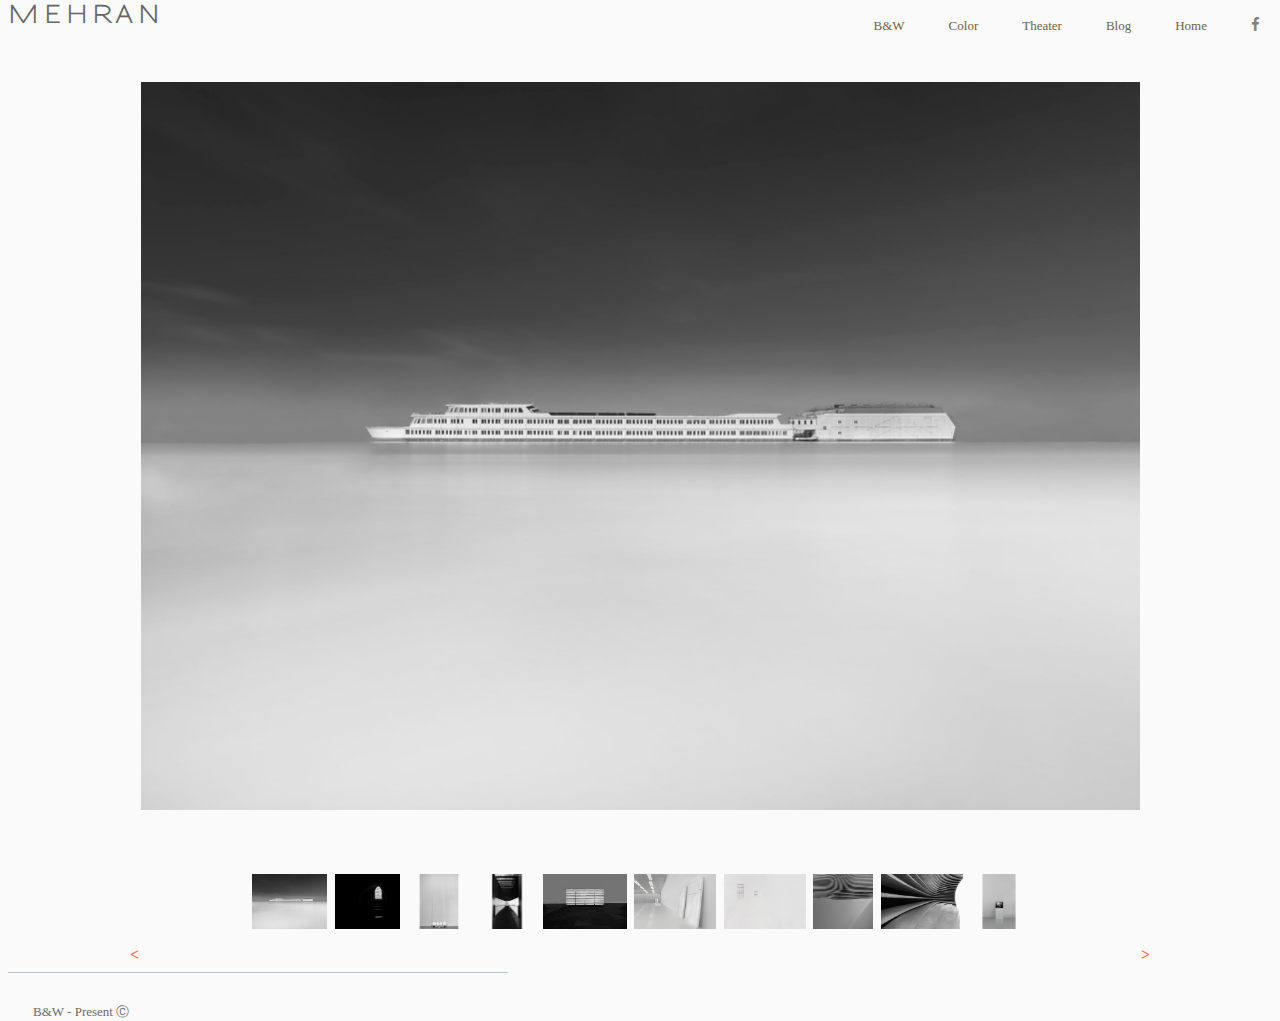
==== B&W.html @ 2178bd2e "old version" ====
<!DOCTYPE html>
<html lang="en-us">

<head>
  <meta http-equiv="content-type" content="text/html; charset=utf-8">
  <meta name="viewpoert" content="width=device-width,intial-scale=1.0,maximum-scale=2.0,user-scalable=yes">
  <meta name="viewport" content="width=device-width,initial-scale=1">
  <meta name="descriprion" content="Mehran photography website">
  <meta name="apple-mobile-web-app-capable" content="yes">
  <meta http-equiv="X-UA-Compatible" content="IE=Edge">
  <meta property="og:title" content="Mehran">
  <meta name="author" content="Mehran Hosseini">
  <meta name="keywords" content="Mehran,Portfolio,Photography website,HTML,CSS,XML,JavaScript">
  <title> MEHRAN </title>
  <link rel="stylesheet" href="mehran.css">
  <link rel="stylesheet" href="style.css">
  <link rel="stylesheet" href="malihu-custom-scrollbar-plugin-master/jquery.mCustomScrollbar.css" />
  <link rel="stylesheet" href="web-fonts-with-css/css/fontawesome-all.min.css">
  <link rel="stylesheet" href="https://cdnjs.cloudflare.com/ajax/libs/font-awesome/4.7.0/css/font-awesome.min.css">
  <script src="https://ajax.googleapis.com/ajax/libs/jquery/3.3.1/jquery.min.js"></script>
</head>

<body id="bodyInex" class="bodyFontFamily">

  <div id="wholepage">
    <div>
      <a href="index.html" id="removeHover" class="hostName">
        <span class="logoNameFontFamily">MEHRAN</span>
      </a>
    </div>

    <nav>
      <div class="humberger_menu"></div>
      <ul id="navList" class="active">
        <li id="B&W"><a href="B&W.html" class="nav">B&W</a></li>
        <li id="Color"><a href="Color.html" class="nav">Color</a></li>
        <li id="Theater"><a href="Theater.html" class="nav">Theater</a></li>
        <li id="Blog"><a href="Blog.html" class="nav">Blog</a></li>
        <li id="Home"><a href="index.html" class="nav">Home</a></li>
        <li id="socialBadgesLi">
          <div id="socialNetworkLinks">
            <a href="https://www.facebook.com/profile.php?id=100008075235750" target="_blank">
              <span class="fab fa-facebook-f  facebookIcon"></span>
            </a>
          </div>
        </li>
      </ul>
    </nav>
  </div>

  <div class="footer" id="footerLines"><br /></div>

  <script>
    $('.humberger_menu').on('click', function() {
      $('this').toggleClass('active');
      $('nav ul').toggleClass('showing');
    });
  </script>

  <br>
  <br>
  <br>

  <div id="wrapper">
    <div id="content">
      <div id="box">
        <div id="view">
          <img class="thumb" alt="" />
          <div id="titleOfImage"></div>
        </div>
        <div id="thumbs">
          <div id="nav-left-thumbs">
            <</div> <div id="pics-thumbs">
              <div class="mcs-horizontal-example">
                <a href="javascript: change(1)">
                  <img src="IMG/B&W/1.jpg" alt="" />
                </a>
                <a href="javascript: change(2)">
                  <img src="IMG/B&W/2.jpg" alt="" />
                </a>
                <a href="javascript: change(3)">
                  <img src="IMG/B&W/3.png" alt="" />
                </a>
                <a href="javascript: change(4)">
                  <img src="IMG/B&W/4.png" alt="" />
                </a>
                <a href="javascript: change(5)">
                  <img src="IMG/B&W/5.jpg" alt="" />
                </a>
                <a href="javascript: change(6)">
                  <img src="IMG/B&W/6.jpg" alt="" />
                </a>
                <a href="javascript: change(7)">
                  <img src="IMG/B&W/7.jpg" alt="" />
                </a>
                <a href="javascript: change(8)">
                  <img src="IMG/B&W/8.jpg" alt="" />
                </a>
                <a href="javascript: change(9)">
                  <img src="IMG/B&W/9.png" alt="" />
                </a>
                <a href="javascript: change(10)">
                  <img src="IMG/B&W/10.png" alt="" />
                </a>
              </div>
          </div>
          <div id="nav-right-thumbs">></div>
        </div>
      </div>
    </div>
  </div>

  <script src="zoom-slideshow.js"></script>
  <script>
    (function($) {
      $(window).on('load', function() {
        $('.mcs-horizontal-example').mCustomScrollbar({
          axis: 'x',
          theme: 'dark-thin'
        });
      });
    })(jQuery);
  </script>

  <script>
    $(document).ready(function() {
      $('#view').setZoomPicture({
        thumbsContainer: '#pics-thumbs',
        prevContainer: '#nav-left-thumbs',
        nextContainer: '#nav-right-thumbs',
        loadMsg: '<img src="oie_10155884ba.gif" />',
      });

      const view = document.querySelector("#view .thumb");

      view.addEventListener("click", (ev) => {
        const src = ev.target.src;
        const cnt = document.createElement("div");
        const exit = document.createElement("div");
        exit.classList.add("exit")
        cnt.append(exit)
        cnt.classList.add("big-image");
        const img = document.createElement("img");
        img.src = src;
        cnt.append(img);
        console.log(cnt);
        document.querySelector("#box").append(cnt);
        exit.addEventListener("click", () => {
          document.querySelector("#box .big-image").remove()
        })
      });
    });

    function change(value) {
      var div = document.getElementById('titleOfImage');
      var text = '';
      if (value == 1) text += 'Far off</br>2018';
      if (value == 2) text += 'Shadow of truth</br>2018';
      if (value == 3) text += 'Rachel Whiteread exhibition/Belvedere21</br>2018';
      if (value == 4) text += 'Path</br>2018';
      if (value == 5) text += 'Bookshelf-Inspired by Rachel Whiteread exhibition/Belvedere21</br>2018';
      if (value == 6) text += 'The door-Inspired by Rachel Whiteread exhibition/Belvedere21</br>2018';
      if (value == 7) text += 'Rachel Whiteread exhibition/Belvedere21</br>2018';
      if (value == 8) text += 'Line</br>2018';
      if (value == 9) text += 'Line</br>2018';
      if (value == 10) text += 'Rachel Whiteread exhibition/Belvedere21</br>2018';
      div.innerHTML = text;
    }
  </script>

  <script src="malihu-custom-scrollbar-plugin-master/jquery.mCustomScrollbar.concat.min.js"></script>

  <footer>
    <hr id="pageContentSeperatorLine">
    <div id="textFooter">
      <p> B&W - Present Ⓒ <p>
    </div>
  </footer>

</body>

</html>
---- mehran.css ----
@font-face {
  font-family: Sansumi-Bold;
  src: url(Fonts/Sansumi-Bold.ttf);
}

@font-face {
  font-family: FontAwesome;
  src: url('https://maxcdn.bootstrapcdn.com/font-awesome/4.7.0/css/font-awesome.min.css');
}

.logoNameFontFamily {
  font-family: Sansumi-Bold;
}

.bodyFontFamily {
  font-family: 'Titillium Web';
}

body {
  border: 0px solid #fafafa;
  margin-top: 0px;
  color: #6b6b6b;
  background-color: #fafafa;
}

html {
  -webkit-background-size: cover;
  -moz-background-size: cover;
  -o-background-size: cover;
  background-size: cover;
  height: 100%;
  width: 100%;
}

#navList {
  position: absolute;
  top: 0!important;
}

nav ul {
  overflow: hidden;
  right: 0;
  -webkit-transition: max-height 0.4s!important;
  -ms-transition: max-height 0.4s!important;
  -moz-transition: max-height 0.4s!important;
  -o-transition: max-height 0.4s!important;
  transition: max-height 0.4s!important;
}

nav ul li {
  padding: 0px 20px 0px 20px!important;
  display: inline-block!important;
  list-style-type: none!important;
  white-space: normal!important;
}

.hostName {  position: absolute;
  top: 0!important;
  float: left;
  text-decoration: none;
  text-align: left;
  white-space: normal;
  letter-spacing: 0.20em;
  font-size: 24px;
  color: #656565;
  padding-right: 0px;
  margin-right: 0px;
}

.hostName:hover {
  text-decoration: none;
}

#horizontalNavBorder {
  display: none;
}

a,
.nonLinkedParent {
  color: #6c6343;
  text-decoration: none;
  font-size: 13px;
}

li a:hover {
  background-color: #f0f0f0;
  text-decoration: underline;
}

#removeHover:hover {
  background-color: transparent;
}

title {
  display: none;
}

#socialNetworkLinks {
  background-color: transparent;
}

.facebookIcon:before {
  content: "\e616";
  font-family: FontAwesome;
}

.facebookIcon {
  font-style: normal;
  font-size: 15px;
  color: #828282;
}

#titleOfImage {
  float: left;
  font-size: 12px;
  margin-bottom: 0;
  text-align: left;
}
/*-------------------------------------------------contact page------------------------------------------------*/
#hostEmailAdress a {
  font-size: 20px;
  margin-left: 20px;
  padding-top: 40px;
  display: block;
}

#textPageContainer {
  float: left;
  text-align: left;
  white-space: normal;
  letter-spacing: 0em;
  padding left: 0;
  padding-right: 25px;
  border-radius: 0;
  font-size: 13px;
  box-shadow: none;
}

.formMargin {
  white-space: normal;
}

.form {
  display: inline-block;
  margin-left: 1%;
  width: 100%;
  min-width: 100%;
  margin-top: 400px;
}

#TEXTAREA {
  font-family: inherit;
}

.form-control {
  border-radius: 0;
  font-size: 13px;
  box-shadow: none;
  padding: 5px 3px;
  background-image: none;
  line-height: ;
  color: #555;
  background-color: #fff;
  border: 1px solid #ccc;
  /* width: 380px; */
}

.text-input {
  color: #385056;
  font-family: ;
}

.container {
  box-sizing: border-box;
}

h1 {
  font-size: 1em;
  margin: .67em 0;
  font-weight: 600;
  display: block;
  -webkit-margin-before: 0.67em;
  -webkit-margin-after: 0.67em;
  -webkit-margin-start: 0px;
  -webkit-margin-end: 0px;
}

.form-group>label {
  display: block;
}

.field-text label {
  cursor: default;
  padding-top: 10px;
}

.singleTopMargin {
  margin-top: 10px;
}

.button {
  display: inline-block;
  border: 1px solid #CCC;
  background-color: #FFF;
  padding: .38em .6em;
  text-decoration: none;
  cursor: pointer;
  color: #000;
  font-family: inherit;
  margin-top: 10px;
}

.lightRoundedCorners {
  border-radius: 10px;
}

.moduleFormButton:hover {
  border-color: #CCC;
  background-color: eeeded;
}

#formMarginL {
  margin-left: 1%;
}

input {
  font: inherit;
  vertical-align: baseline;
  -webkit-appearance: textfield;
  -webkit-writing-mode: horizontal-tb;
  -webkit-rtl-ordering: logical;
  cursor: text;
  text-rendering: auto;
  letter-spacing: normal;
  word-spacing: normal;
  text-transform: none;
  text-indent: 0px;
  text-shadow: none;
  text-align: start;
}

.control {
  border-radius: 0;
  font-size: 13px;
  box-shadow: none;
}

input[type=text],
input[type=password] {
  border: 1px solid #CCC;
  padding: 5px 3px;
}

.select {
  font-family: inherit;
  padding-left: 0;
}

li:first-child li:last-child {
  border-radius: 0;
  font-size: 13px;
  box-shadow: none;
  padding: 5px 3px;
}

#textPageContainer {
  min-width: ;
  white-space: normal;
}

.pdfIconFloatContainer {
  z-index: 10;
}

form {
  margin-top: ;
}

/*----------------------------------------------Login page-----------------------------------------------*/
.myPos {
  display: block;
  text-align: center;
  opacity: 1;
  margin: 0 auto;
}

/*-----------------------------------------------Story Page-----------------------------------------------*/
.statement {
  font-family: 'Titillium Web';
  text-align: justify;
  width: px;
  margin-left: 25px;
  padding-top: 1px;
  line-height: 1.7em;
}

.name {
  font-family: 'Titillium Web';
  margin-left: 0px;
  padding-bottom: 0px;
  white-space: 4px;
}

/*----------------------------------------------Video Page-----------------------------------------------*/
.blog {
  display: flex;
  justify-content: flex-start;
  align-items: center;
  flex-wrap: wrap;
  margin-top: 80px;
}

#Video_player_box {
  /* float: left; */
  /* margin-left: 25px; */
  /* margin-top: 80px; */
  margin: 8px;
  flex-basis: calc(50% - 16px);
  text-align: center;
}

img {
  align-items: center;
}

#pageContentSeperatorLine {
  margin-top: 39px;
  margin-bottom: 30px;
  width: 50%;
  margin-left: 0;
  max-width: 500px;
  height: 0;
  text-align: left;
  border: 0;
  border-bottom: solid 1px #b5c9d8;
  line-height: 1.7em;
}

#textFooter {
  text-align: left;
  margin-left: 25px;
  margin-bottom: 45px;
  margin-right: 25px;
  margin-top: 0;
  display: block;
  color: #6b6b6b;
  font-size: 13px;
}

.title,
.year {
  font-size: 12px;
}

.thumb {
  cursor: pointer;
  display: inline-block;
}

.desc {
  cursor: pointer;
  position: absolute;
  top: 10%;
  text-align: left;
}

#logoArt {
  letter-spacing: 0em;
  font-size: 15px;
  padding-left: 0px;
  margin-left: 0px;
}
/*----------------------------------------------------------Big Image---------------------------------------------------*/
#box {
  margin-bottom: 9px;
}

#box .big-image {
  position: fixed;
  left: 0;
  top: 0;
  width: 100%;
  height: 100%;
  display: flex;
  align-items: center;
  justify-content: center;
  background-color: rgba(255, 255, 255, 0.88);
}

#box .big-image .exit {
  width: 40px;
  height: 40px;
  display: block;
  position: absolute;
  left: 26px;
  top: 26px;
  cursor: pointer;

}

#box .big-image .exit:before {
  content: "";
  display: block;
  width: 30px;
  height: 2px;
  background-color: black;
  position: absolute;
  transform: rotate(-45deg);
}

#box .big-image .exit:after {
  content: "";
  display: block;
  width: 30px;
  height: 2px;
  background-color: black;
  position: absolute;
  transform: rotate(45deg);

}

#box .big-image img {
  height: 99%;
  animation: fa
}

/*----------------------------------------------------------Blog---------------------------------------------------*/
#myVideo {
  width: 600px;
}

/*-------------------------------------------------------media qury-------------------------------------------------*/
@media screen and (max-width: 770px) {
  .form-control {
    width: 250px;
  }
}

@media screen and (max-width: 770px) {
  #statement {
    font-family: 'Titillium Web';
    height: auto;
    width: 250px;
    position: static;
    box-sizing: border-box;
  }
}








@media screen and (max-width: 770px) {
  nav ul {
    max-height: 0px;
     background: rgba(255,255,255, 0.7);
    margin-top: 13%;
    position:  inherit!important;
    opacity: 50%!important;
  }

  .showing {
    max-height: 30em;
    /* display: block!important; */
  }

  nav ul li {
    box-sizing: border-box;
    width: 100%;
    padding: 15px;
    text-align: left;
  }

  .humberger_menu::after {
    top: 0!important;
    position: absolute!important;
    right: 5px!important;
    display: block!important;
    content: "\f0c9"!important;
    font-family: FontAwesome;
    color: grey!important;
    font-size: 42px!important;
    float: right!important;
    text-align: right!important;
  }

  .humberger_menu.active {
    content: "\f057";
    display: none;
  }
}
















@media screen and (max-width: 770px) {
  #myVideo {
    width: 300px;
    margin: 0px;
    padding: 0px;
  }

  #Video_player_box {
    margin-left: 0px;
    margin-top: 20px;
  }
}

@media screen and (max-width: 770px) {
  .form {
    margin-top: 50px;
  }
}
---- style.css ----
#view img {
  width: 999px !important;
}

#content {
  text-align: center;
}

#view {
  margin: 0px 0;
  padding-top: 10px;
  height: auto !important;
}

#thumbs {
  position: relative;
  margin: 20px 0;
  text-align: center;
}

#nav-left-thumbs {
  left: -10px;
}

#nav-right-thumbs {
  right: -10px;
}

#nav-left-thumbs, #nav-right-thumbs {
  position: absolute;
  top: 66px;
  width: -10px;
  height: 30px;
  line-height: 30px;
  font-size: 1em;
  display: block;
  margin: 0 auto;
  font-weight: bold;
  color: tomato;
  cursor: pointer;
  text-align: center;
  /* transition-duration: 1s; */
}

#pics-thumbs {
  position: relative;
  margin: 60px auto 0;
  white-space: nowrap;
  overflow: hidden;
  width: 999px;
  /* transition-duration: .8s; */
}

#pics-thumbs img {
  margin: 0 2px;
  cursor: pointer;
  height: 55px;
  width: auto;
  /* transition-duration: .4s; */
}

/*--------------------------------------------------media query----------------------------------*/
@media screen and (max-width: 1000px) {
  #nav-left-thumbs, #nav-right-thumbs {
    width: 100%;
    /* The width is 100%, when the viewport is 800px or smaller */
    display: none;
  }
}

@media screen and (max-width: 770px) {
  #view {
    display: none;
    padding-top: 38px;
  }

  #view img {
    width: 20px;
  }

  #thumbs {
    position: static;
  }

  #pics-thumbs img {
    position: relative;
    margin: 10px auto;
    width: 90%;
    height: auto;
    display: block;
  }

  #pics-thumbs {
    width: 100% !important;
  }

  #wrapper {
    width: none;
    margin: none;
  }
}

@media screen and (min-width: 770px) {
  #wrapper {
    width: 1000px;
    margin: 0 auto;
  }
}
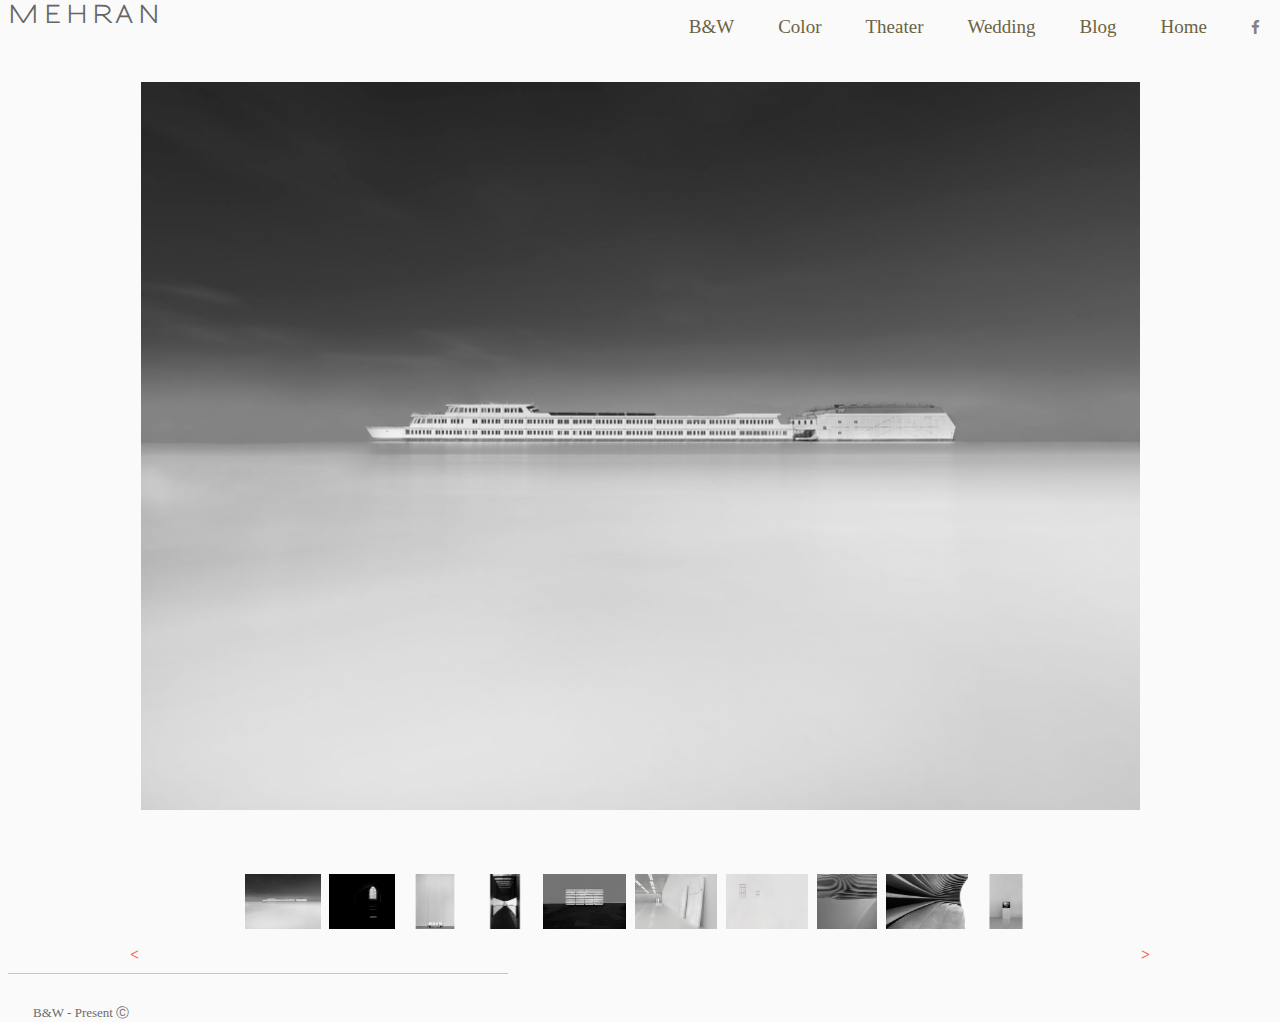
==== commit 8697a2ea: "Add Wedding.html and images" ====
--- a/B&W.html
+++ b/B&W.html
@@ -35,6 +35,7 @@
         <li id="B&W"><a href="B&W.html" class="nav">B&W</a></li>
         <li id="Color"><a href="Color.html" class="nav">Color</a></li>
         <li id="Theater"><a href="Theater.html" class="nav">Theater</a></li>
+        <li id="Wedding"><a href="Wedding.html" class="nav">Wedding</a></li>
         <li id="Blog"><a href="Blog.html" class="nav">Blog</a></li>
         <li id="Home"><a href="index.html" class="nav">Home</a></li>
         <li id="socialBadgesLi">
--- a/mehran.css
+++ b/mehran.css
@@ -9,16 +9,16 @@
 }
 
 .logoNameFontFamily {
-  font-family: Sansumi-Bold;
+  font-family: Sansumi-Bold, serif;
 }
 
 .bodyFontFamily {
-  font-family: 'Titillium Web';
+  font-family: 'Titillium Web', serif;
 }
 
 body {
-  border: 0px solid #fafafa;
-  margin-top: 0px;
+  border: 0 solid #fafafa;
+  margin-top: 0;
   color: #6b6b6b;
   background-color: #fafafa;
 }
@@ -48,7 +48,7 @@
 }
 
 nav ul li {
-  padding: 0px 20px 0px 20px!important;
+  padding: 0 20px 0 20px!important;
   display: inline-block!important;
   list-style-type: none!important;
   white-space: normal!important;
@@ -63,8 +63,8 @@
   letter-spacing: 0.20em;
   font-size: 24px;
   color: #656565;
-  padding-right: 0px;
-  margin-right: 0px;
+  padding-right: 0;
+  margin-right: 0;
 }
 
 .hostName:hover {
@@ -79,7 +79,7 @@
 .nonLinkedParent {
   color: #6c6343;
   text-decoration: none;
-  font-size: 13px;
+  font-size: 19px;
 }
 
 li a:hover {
@@ -101,7 +101,7 @@
 
 .facebookIcon:before {
   content: "\e616";
-  font-family: FontAwesome;
+  font-family: FontAwesome, serif;
 }
 
 .facebookIcon {
@@ -117,7 +117,7 @@
   text-align: left;
 }
 /*-------------------------------------------------contact page------------------------------------------------*/
-#hostEmailAdress a {
+#hostEmailAddress a {
   font-size: 20px;
   margin-left: 20px;
   padding-top: 40px;
@@ -128,7 +128,7 @@
   float: left;
   text-align: left;
   white-space: normal;
-  letter-spacing: 0em;
+  letter-spacing: 0;
   padding left: 0;
   padding-right: 25px;
   border-radius: 0;
@@ -158,7 +158,6 @@
   box-shadow: none;
   padding: 5px 3px;
   background-image: none;
-  line-height: ;
   color: #555;
   background-color: #fff;
   border: 1px solid #ccc;
@@ -167,7 +166,6 @@
 
 .text-input {
   color: #385056;
-  font-family: ;
 }
 
 .container {
@@ -181,8 +179,8 @@
   display: block;
   -webkit-margin-before: 0.67em;
   -webkit-margin-after: 0.67em;
-  -webkit-margin-start: 0px;
-  -webkit-margin-end: 0px;
+  -webkit-margin-start: 0;
+  -webkit-margin-end: 0;
 }
 
 .form-group>label {
@@ -264,7 +262,6 @@
 }
 
 #textPageContainer {
-  min-width: ;
   white-space: normal;
 }
 
@@ -273,7 +270,6 @@
 }
 
 form {
-  margin-top: ;
 }
 
 /*----------------------------------------------Login page-----------------------------------------------*/
@@ -286,19 +282,17 @@
 
 /*-----------------------------------------------Story Page-----------------------------------------------*/
 .statement {
-  font-family: 'Titillium Web';
+  font-family: 'Titillium Web', serif;
   text-align: justify;
-  width: px;
   margin-left: 25px;
   padding-top: 1px;
   line-height: 1.7em;
 }
 
 .name {
-  font-family: 'Titillium Web';
-  margin-left: 0px;
-  padding-bottom: 0px;
-  white-space: 4px;
+  font-family: 'Titillium Web', serif;
+  margin-left: 0;
+  padding-bottom: 0;
 }
 
 /*----------------------------------------------Video Page-----------------------------------------------*/
@@ -365,10 +359,10 @@
 }
 
 #logoArt {
-  letter-spacing: 0em;
+  letter-spacing: 0;
   font-size: 15px;
-  padding-left: 0px;
-  margin-left: 0px;
+  padding-left: 0;
+  margin-left: 0;
 }
 /*----------------------------------------------------------Big Image---------------------------------------------------*/
 #box {
@@ -438,7 +432,7 @@
 
 @media screen and (max-width: 770px) {
   #statement {
-    font-family: 'Titillium Web';
+    font-family: 'Titillium Web', serif;
     height: auto;
     width: 250px;
     position: static;
@@ -455,7 +449,7 @@
 
 @media screen and (max-width: 770px) {
   nav ul {
-    max-height: 0px;
+    max-height: 0;
      background: rgba(255,255,255, 0.7);
     margin-top: 13%;
     position:  inherit!important;
@@ -480,7 +474,7 @@
     right: 5px!important;
     display: block!important;
     content: "\f0c9"!important;
-    font-family: FontAwesome;
+    font-family: FontAwesome, serif;
     color: grey!important;
     font-size: 42px!important;
     float: right!important;
@@ -511,12 +505,12 @@
 @media screen and (max-width: 770px) {
   #myVideo {
     width: 300px;
-    margin: 0px;
-    padding: 0px;
+    margin: 0;
+    padding: 0;
   }
 
   #Video_player_box {
-    margin-left: 0px;
+    margin-left: 0;
     margin-top: 20px;
   }
 }
--- a/style.css
+++ b/style.css
@@ -7,7 +7,7 @@
 }
 
 #view {
-  margin: 0px 0;
+  margin: 0 0;
   padding-top: 10px;
   height: auto !important;
 }
